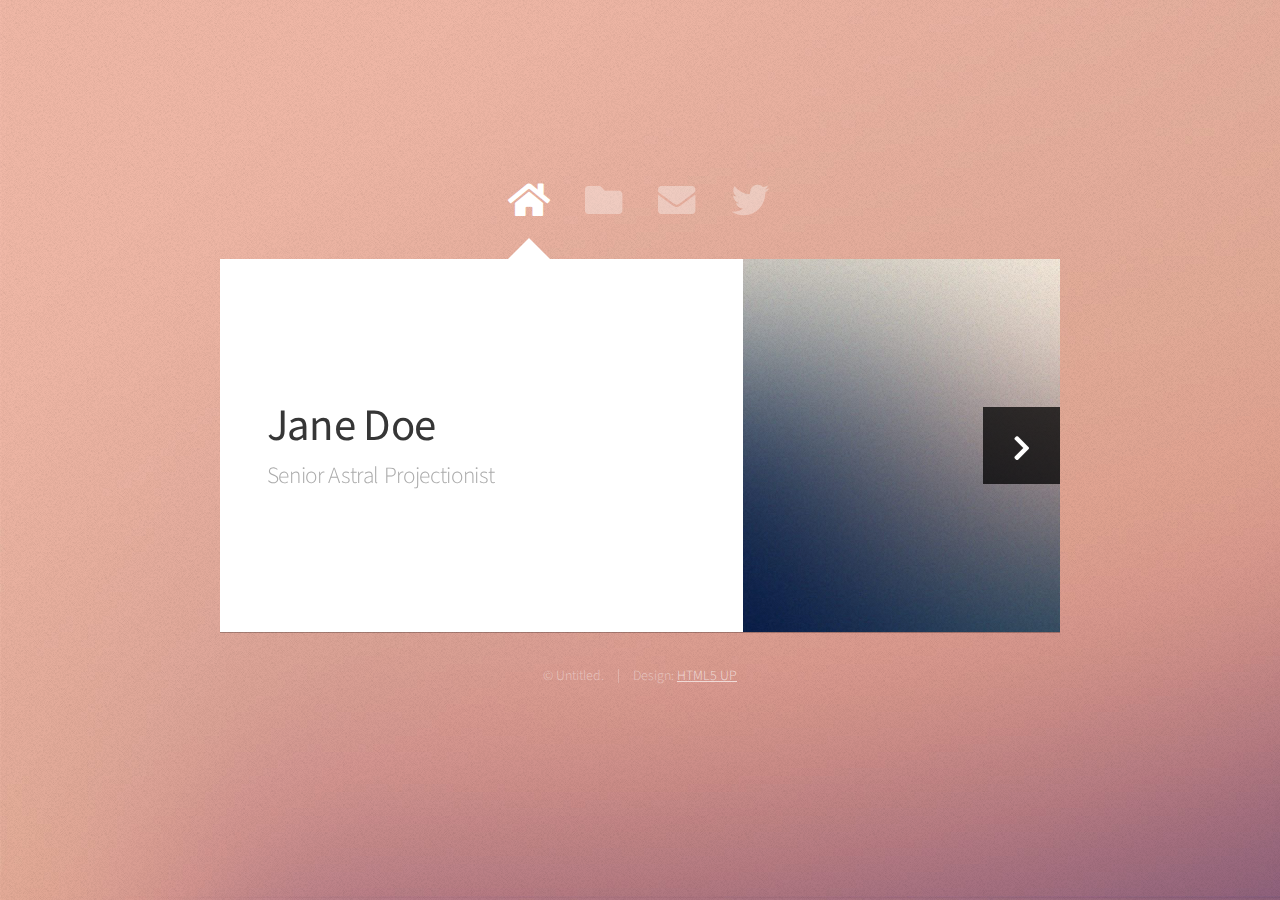
==== index.html @ f77affa3 "adding Portfolio site template" ====
<!DOCTYPE HTML>
<!--
	Astral by HTML5 UP
	html5up.net | @ajlkn
	Free for personal and commercial use under the CCA 3.0 license (html5up.net/license)
-->
<html>
	<head>
		<title>Astral by HTML5 UP</title>
		<meta charset="utf-8" />
		<meta name="viewport" content="width=device-width, initial-scale=1, user-scalable=no" />
		<link rel="stylesheet" href="assets/css/main.css" />
		<noscript><link rel="stylesheet" href="assets/css/noscript.css" /></noscript>
	</head>
	<body class="is-preload">

		<!-- Wrapper-->
			<div id="wrapper">

				<!-- Nav -->
					<nav id="nav">
						<a href="#" class="icon solid fa-home"><span>Home</span></a>
						<a href="#work" class="icon solid fa-folder"><span>Work</span></a>
						<a href="#contact" class="icon solid fa-envelope"><span>Contact</span></a>
						<a href="https://twitter.com/ajlkn" class="icon brands fa-twitter"><span>Twitter</span></a>
					</nav>

				<!-- Main -->
					<div id="main">

						<!-- Me -->
							<article id="home" class="panel intro">
								<header>
									<h1>Jane Doe</h1>
									<p>Senior Astral Projectionist</p>
								</header>
								<a href="#work" class="jumplink pic">
									<span class="arrow icon solid fa-chevron-right"><span>See my work</span></span>
									<img src="images/me.jpg" alt="" />
								</a>
							</article>

						<!-- Work -->
							<article id="work" class="panel">
								<header>
									<h2>Work</h2>
								</header>
								<p>
									Phasellus enim sapien, blandit ullamcorper elementum eu, condimentum eu elit.
									Vestibulum ante ipsum primis in faucibus orci luctus et ultrices posuere cubilia
									luctus elit eget interdum.
								</p>
								<section>
									<div class="row">
										<div class="col-4 col-6-medium col-12-small">
											<a href="#" class="image fit"><img src="images/pic01.jpg" alt=""></a>
										</div>
										<div class="col-4 col-6-medium col-12-small">
											<a href="#" class="image fit"><img src="images/pic02.jpg" alt=""></a>
										</div>
										<div class="col-4 col-6-medium col-12-small">
											<a href="#" class="image fit"><img src="images/pic03.jpg" alt=""></a>
										</div>
										<div class="col-4 col-6-medium col-12-small">
											<a href="#" class="image fit"><img src="images/pic04.jpg" alt=""></a>
										</div>
										<div class="col-4 col-6-medium col-12-small">
											<a href="#" class="image fit"><img src="images/pic05.jpg" alt=""></a>
										</div>
										<div class="col-4 col-6-medium col-12-small">
											<a href="#" class="image fit"><img src="images/pic06.jpg" alt=""></a>
										</div>
										<div class="col-4 col-6-medium col-12-small">
											<a href="#" class="image fit"><img src="images/pic07.jpg" alt=""></a>
										</div>
										<div class="col-4 col-6-medium col-12-small">
											<a href="#" class="image fit"><img src="images/pic08.jpg" alt=""></a>
										</div>
										<div class="col-4 col-6-medium col-12-small">
											<a href="#" class="image fit"><img src="images/pic09.jpg" alt=""></a>
										</div>
										<div class="col-4 col-6-medium col-12-small">
											<a href="#" class="image fit"><img src="images/pic10.jpg" alt=""></a>
										</div>
										<div class="col-4 col-6-medium col-12-small">
											<a href="#" class="image fit"><img src="images/pic11.jpg" alt=""></a>
										</div>
										<div class="col-4 col-6-medium col-12-small">
											<a href="#" class="image fit"><img src="images/pic12.jpg" alt=""></a>
										</div>
									</div>
								</section>
							</article>

						<!-- Contact -->
							<article id="contact" class="panel">
								<header>
									<h2>Contact Me</h2>
								</header>
								<form action="#" method="post">
									<div>
										<div class="row">
											<div class="col-6 col-12-medium">
												<input type="text" name="name" placeholder="Name" />
											</div>
											<div class="col-6 col-12-medium">
												<input type="text" name="email" placeholder="Email" />
											</div>
											<div class="col-12">
												<input type="text" name="subject" placeholder="Subject" />
											</div>
											<div class="col-12">
												<textarea name="message" placeholder="Message" rows="6"></textarea>
											</div>
											<div class="col-12">
												<input type="submit" value="Send Message" />
											</div>
										</div>
									</div>
								</form>
							</article>

					</div>

				<!-- Footer -->
					<div id="footer">
						<ul class="copyright">
							<li>&copy; Untitled.</li><li>Design: <a href="http://html5up.net">HTML5 UP</a></li>
						</ul>
					</div>

			</div>

		<!-- Scripts -->
			<script src="assets/js/jquery.min.js"></script>
			<script src="assets/js/browser.min.js"></script>
			<script src="assets/js/breakpoints.min.js"></script>
			<script src="assets/js/util.js"></script>
			<script src="assets/js/main.js"></script>

	</body>
</html>
---- assets/css/main.css ----
@import url("https://fonts.googleapis.com/css?family=Source+Sans+Pro:300,400,300italic,400italic");
@import url("fontawesome-all.min.css");

/*
	Astral by HTML5 UP
	html5up.net | @ajlkn
	Free for personal and commercial use under the CCA 3.0 license (html5up.net/license)
*/

html, body, div, span, applet, object,
iframe, h1, h2, h3, h4, h5, h6, p, blockquote,
pre, a, abbr, acronym, address, big, cite,
code, del, dfn, em, img, ins, kbd, q, s, samp,
small, strike, strong, sub, sup, tt, var, b,
u, i, center, dl, dt, dd, ol, ul, li, fieldset,
form, label, legend, table, caption, tbody,
tfoot, thead, tr, th, td, article, aside,
canvas, details, embed, figure, figcaption,
footer, header, hgroup, menu, nav, output, ruby,
section, summary, time, mark, audio, video {
	margin: 0;
	padding: 0;
	border: 0;
	font-size: 100%;
	font: inherit;
	vertical-align: baseline;}

article, aside, details, figcaption, figure,
footer, header, hgroup, menu, nav, section {
	display: block;}

body {
	line-height: 1;
}

ol, ul {
	list-style: none;
}

blockquote, q {
	quotes: none;
}

	blockquote:before, blockquote:after, q:before, q:after {
		content: '';
		content: none;
	}

table {
	border-collapse: collapse;
	border-spacing: 0;
}

body {
	-webkit-text-size-adjust: none;
}

mark {
	background-color: transparent;
	color: inherit;
}

input::-moz-focus-inner {
	border: 0;
	padding: 0;
}

input, select, textarea {
	-moz-appearance: none;
	-webkit-appearance: none;
	-ms-appearance: none;
	appearance: none;
}

/* Row */

	.row {
		display: flex;
		flex-wrap: wrap;
		box-sizing: border-box;
		align-items: stretch;
	}

		.row > * {
			box-sizing: border-box;
		}

		.row.gtr-uniform > * > :last-child {
			margin-bottom: 0;
		}

		.row.aln-left {
			justify-content: flex-start;
		}

		.row.aln-center {
			justify-content: center;
		}

		.row.aln-right {
			justify-content: flex-end;
		}

		.row.aln-top {
			align-items: flex-start;
		}

		.row.aln-middle {
			align-items: center;
		}

		.row.aln-bottom {
			align-items: flex-end;
		}

		.row > .imp {
			order: -1;
		}

		.row > .col-1 {
			width: 8.33333%;
		}

		.row > .off-1 {
			margin-left: 8.33333%;
		}

		.row > .col-2 {
			width: 16.66667%;
		}

		.row > .off-2 {
			margin-left: 16.66667%;
		}

		.row > .col-3 {
			width: 25%;
		}

		.row > .off-3 {
			margin-left: 25%;
		}

		.row > .col-4 {
			width: 33.33333%;
		}

		.row > .off-4 {
			margin-left: 33.33333%;
		}

		.row > .col-5 {
			width: 41.66667%;
		}

		.row > .off-5 {
			margin-left: 41.66667%;
		}

		.row > .col-6 {
			width: 50%;
		}

		.row > .off-6 {
			margin-left: 50%;
		}

		.row > .col-7 {
			width: 58.33333%;
		}

		.row > .off-7 {
			margin-left: 58.33333%;
		}

		.row > .col-8 {
			width: 66.66667%;
		}

		.row > .off-8 {
			margin-left: 66.66667%;
		}

		.row > .col-9 {
			width: 75%;
		}

		.row > .off-9 {
			margin-left: 75%;
		}

		.row > .col-10 {
			width: 83.33333%;
		}

		.row > .off-10 {
			margin-left: 83.33333%;
		}

		.row > .col-11 {
			width: 91.66667%;
		}

		.row > .off-11 {
			margin-left: 91.66667%;
		}

		.row > .col-12 {
			width: 100%;
		}

		.row > .off-12 {
			margin-left: 100%;
		}

		.row.gtr-0 {
			margin-top: 0em;
			margin-left: 0em;
		}

			.row.gtr-0 > * {
				padding: 0em 0 0 0em;
			}

			.row.gtr-0.gtr-uniform {
				margin-top: 0em;
			}

				.row.gtr-0.gtr-uniform > * {
					padding-top: 0em;
				}

		.row.gtr-25 {
			margin-top: -0.3125em;
			margin-left: -0.3125em;
		}

			.row.gtr-25 > * {
				padding: 0.3125em 0 0 0.3125em;
			}

			.row.gtr-25.gtr-uniform {
				margin-top: -0.3125em;
			}

				.row.gtr-25.gtr-uniform > * {
					padding-top: 0.3125em;
				}

		.row.gtr-50 {
			margin-top: -0.625em;
			margin-left: -0.625em;
		}

			.row.gtr-50 > * {
				padding: 0.625em 0 0 0.625em;
			}

			.row.gtr-50.gtr-uniform {
				margin-top: -0.625em;
			}

				.row.gtr-50.gtr-uniform > * {
					padding-top: 0.625em;
				}

		.row {
			margin-top: -1.25em;
			margin-left: -1.25em;
		}

			.row > * {
				padding: 1.25em 0 0 1.25em;
			}

			.row.gtr-uniform {
				margin-top: -1.25em;
			}

				.row.gtr-uniform > * {
					padding-top: 1.25em;
				}

		.row.gtr-150 {
			margin-top: -1.875em;
			margin-left: -1.875em;
		}

			.row.gtr-150 > * {
				padding: 1.875em 0 0 1.875em;
			}

			.row.gtr-150.gtr-uniform {
				margin-top: -1.875em;
			}

				.row.gtr-150.gtr-uniform > * {
					padding-top: 1.875em;
				}

		.row.gtr-200 {
			margin-top: -2.5em;
			margin-left: -2.5em;
		}

			.row.gtr-200 > * {
				padding: 2.5em 0 0 2.5em;
			}

			.row.gtr-200.gtr-uniform {
				margin-top: -2.5em;
			}

				.row.gtr-200.gtr-uniform > * {
					padding-top: 2.5em;
				}

		@media screen and (max-width: 1680px) {

			.row {
				display: flex;
				flex-wrap: wrap;
				box-sizing: border-box;
				align-items: stretch;
			}

				.row > * {
					box-sizing: border-box;
				}

				.row.gtr-uniform > * > :last-child {
					margin-bottom: 0;
				}

				.row.aln-left {
					justify-content: flex-start;
				}

				.row.aln-center {
					justify-content: center;
				}

				.row.aln-right {
					justify-content: flex-end;
				}

				.row.aln-top {
					align-items: flex-start;
				}

				.row.aln-middle {
					align-items: center;
				}

				.row.aln-bottom {
					align-items: flex-end;
				}

				.row > .imp-xlarge {
					order: -1;
				}

				.row > .col-1-xlarge {
					width: 8.33333%;
				}

				.row > .off-1-xlarge {
					margin-left: 8.33333%;
				}

				.row > .col-2-xlarge {
					width: 16.66667%;
				}

				.row > .off-2-xlarge {
					margin-left: 16.66667%;
				}

				.row > .col-3-xlarge {
					width: 25%;
				}

				.row > .off-3-xlarge {
					margin-left: 25%;
				}

				.row > .col-4-xlarge {
					width: 33.33333%;
				}

				.row > .off-4-xlarge {
					margin-left: 33.33333%;
				}

				.row > .col-5-xlarge {
					width: 41.66667%;
				}

				.row > .off-5-xlarge {
					margin-left: 41.66667%;
				}

				.row > .col-6-xlarge {
					width: 50%;
				}

				.row > .off-6-xlarge {
					margin-left: 50%;
				}

				.row > .col-7-xlarge {
					width: 58.33333%;
				}

				.row > .off-7-xlarge {
					margin-left: 58.33333%;
				}

				.row > .col-8-xlarge {
					width: 66.66667%;
				}

				.row > .off-8-xlarge {
					margin-left: 66.66667%;
				}

				.row > .col-9-xlarge {
					width: 75%;
				}

				.row > .off-9-xlarge {
					margin-left: 75%;
				}

				.row > .col-10-xlarge {
					width: 83.33333%;
				}

				.row > .off-10-xlarge {
					margin-left: 83.33333%;
				}

				.row > .col-11-xlarge {
					width: 91.66667%;
				}

				.row > .off-11-xlarge {
					margin-left: 91.66667%;
				}

				.row > .col-12-xlarge {
					width: 100%;
				}

				.row > .off-12-xlarge {
					margin-left: 100%;
				}

				.row.gtr-0 {
					margin-top: 0em;
					margin-left: 0em;
				}

					.row.gtr-0 > * {
						padding: 0em 0 0 0em;
					}

					.row.gtr-0.gtr-uniform {
						margin-top: 0em;
					}

						.row.gtr-0.gtr-uniform > * {
							padding-top: 0em;
						}

				.row.gtr-25 {
					margin-top: -0.3125em;
					margin-left: -0.3125em;
				}

					.row.gtr-25 > * {
						padding: 0.3125em 0 0 0.3125em;
					}

					.row.gtr-25.gtr-uniform {
						margin-top: -0.3125em;
					}

						.row.gtr-25.gtr-uniform > * {
							padding-top: 0.3125em;
						}

				.row.gtr-50 {
					margin-top: -0.625em;
					margin-left: -0.625em;
				}

					.row.gtr-50 > * {
						padding: 0.625em 0 0 0.625em;
					}

					.row.gtr-50.gtr-uniform {
						margin-top: -0.625em;
					}

						.row.gtr-50.gtr-uniform > * {
							padding-top: 0.625em;
						}

				.row {
					margin-top: -1.25em;
					margin-left: -1.25em;
				}

					.row > * {
						padding: 1.25em 0 0 1.25em;
					}

					.row.gtr-uniform {
						margin-top: -1.25em;
					}

						.row.gtr-uniform > * {
							padding-top: 1.25em;
						}

				.row.gtr-150 {
					margin-top: -1.875em;
					margin-left: -1.875em;
				}

					.row.gtr-150 > * {
						padding: 1.875em 0 0 1.875em;
					}

					.row.gtr-150.gtr-uniform {
						margin-top: -1.875em;
					}

						.row.gtr-150.gtr-uniform > * {
							padding-top: 1.875em;
						}

				.row.gtr-200 {
					margin-top: -2.5em;
					margin-left: -2.5em;
				}

					.row.gtr-200 > * {
						padding: 2.5em 0 0 2.5em;
					}

					.row.gtr-200.gtr-uniform {
						margin-top: -2.5em;
					}

						.row.gtr-200.gtr-uniform > * {
							padding-top: 2.5em;
						}

		}

		@media screen and (max-width: 1280px) {

			.row {
				display: flex;
				flex-wrap: wrap;
				box-sizing: border-box;
				align-items: stretch;
			}

				.row > * {
					box-sizing: border-box;
				}

				.row.gtr-uniform > * > :last-child {
					margin-bottom: 0;
				}

				.row.aln-left {
					justify-content: flex-start;
				}

				.row.aln-center {
					justify-content: center;
				}

				.row.aln-right {
					justify-content: flex-end;
				}

				.row.aln-top {
					align-items: flex-start;
				}

				.row.aln-middle {
					align-items: center;
				}

				.row.aln-bottom {
					align-items: flex-end;
				}

				.row > .imp-large {
					order: -1;
				}

				.row > .col-1-large {
					width: 8.33333%;
				}

				.row > .off-1-large {
					margin-left: 8.33333%;
				}

				.row > .col-2-large {
					width: 16.66667%;
				}

				.row > .off-2-large {
					margin-left: 16.66667%;
				}

				.row > .col-3-large {
					width: 25%;
				}

				.row > .off-3-large {
					margin-left: 25%;
				}

				.row > .col-4-large {
					width: 33.33333%;
				}

				.row > .off-4-large {
					margin-left: 33.33333%;
				}

				.row > .col-5-large {
					width: 41.66667%;
				}

				.row > .off-5-large {
					margin-left: 41.66667%;
				}

				.row > .col-6-large {
					width: 50%;
				}

				.row > .off-6-large {
					margin-left: 50%;
				}

				.row > .col-7-large {
					width: 58.33333%;
				}

				.row > .off-7-large {
					margin-left: 58.33333%;
				}

				.row > .col-8-large {
					width: 66.66667%;
				}

				.row > .off-8-large {
					margin-left: 66.66667%;
				}

				.row > .col-9-large {
					width: 75%;
				}

				.row > .off-9-large {
					margin-left: 75%;
				}

				.row > .col-10-large {
					width: 83.33333%;
				}

				.row > .off-10-large {
					margin-left: 83.33333%;
				}

				.row > .col-11-large {
					width: 91.66667%;
				}

				.row > .off-11-large {
					margin-left: 91.66667%;
				}

				.row > .col-12-large {
					width: 100%;
				}

				.row > .off-12-large {
					margin-left: 100%;
				}

				.row.gtr-0 {
					margin-top: 0em;
					margin-left: 0em;
				}

					.row.gtr-0 > * {
						padding: 0em 0 0 0em;
					}

					.row.gtr-0.gtr-uniform {
						margin-top: 0em;
					}

						.row.gtr-0.gtr-uniform > * {
							padding-top: 0em;
						}

				.row.gtr-25 {
					margin-top: -0.3125em;
					margin-left: -0.3125em;
				}

					.row.gtr-25 > * {
						padding: 0.3125em 0 0 0.3125em;
					}

					.row.gtr-25.gtr-uniform {
						margin-top: -0.3125em;
					}

						.row.gtr-25.gtr-uniform > * {
							padding-top: 0.3125em;
						}

				.row.gtr-50 {
					margin-top: -0.625em;
					margin-left: -0.625em;
				}

					.row.gtr-50 > * {
						padding: 0.625em 0 0 0.625em;
					}

					.row.gtr-50.gtr-uniform {
						margin-top: -0.625em;
					}

						.row.gtr-50.gtr-uniform > * {
							padding-top: 0.625em;
						}

				.row {
					margin-top: -1.25em;
					margin-left: -1.25em;
				}

					.row > * {
						padding: 1.25em 0 0 1.25em;
					}

					.row.gtr-uniform {
						margin-top: -1.25em;
					}

						.row.gtr-uniform > * {
							padding-top: 1.25em;
						}

				.row.gtr-150 {
					margin-top: -1.875em;
					margin-left: -1.875em;
				}

					.row.gtr-150 > * {
						padding: 1.875em 0 0 1.875em;
					}

					.row.gtr-150.gtr-uniform {
						margin-top: -1.875em;
					}

						.row.gtr-150.gtr-uniform > * {
							padding-top: 1.875em;
						}

				.row.gtr-200 {
					margin-top: -2.5em;
					margin-left: -2.5em;
				}

					.row.gtr-200 > * {
						padding: 2.5em 0 0 2.5em;
					}

					.row.gtr-200.gtr-uniform {
						margin-top: -2.5em;
					}

						.row.gtr-200.gtr-uniform > * {
							padding-top: 2.5em;
						}

		}

		@media screen and (max-width: 980px) {

			.row {
				display: flex;
				flex-wrap: wrap;
				box-sizing: border-box;
				align-items: stretch;
			}

				.row > * {
					box-sizing: border-box;
				}

				.row.gtr-uniform > * > :last-child {
					margin-bottom: 0;
				}

				.row.aln-left {
					justify-content: flex-start;
				}

				.row.aln-center {
					justify-content: center;
				}

				.row.aln-right {
					justify-content: flex-end;
				}

				.row.aln-top {
					align-items: flex-start;
				}

				.row.aln-middle {
					align-items: center;
				}

				.row.aln-bottom {
					align-items: flex-end;
				}

				.row > .imp-medium {
					order: -1;
				}

				.row > .col-1-medium {
					width: 8.33333%;
				}

				.row > .off-1-medium {
					margin-left: 8.33333%;
				}

				.row > .col-2-medium {
					width: 16.66667%;
				}

				.row > .off-2-medium {
					margin-left: 16.66667%;
				}

				.row > .col-3-medium {
					width: 25%;
				}

				.row > .off-3-medium {
					margin-left: 25%;
				}

				.row > .col-4-medium {
					width: 33.33333%;
				}

				.row > .off-4-medium {
					margin-left: 33.33333%;
				}

				.row > .col-5-medium {
					width: 41.66667%;
				}

				.row > .off-5-medium {
					margin-left: 41.66667%;
				}

				.row > .col-6-medium {
					width: 50%;
				}

				.row > .off-6-medium {
					margin-left: 50%;
				}

				.row > .col-7-medium {
					width: 58.33333%;
				}

				.row > .off-7-medium {
					margin-left: 58.33333%;
				}

				.row > .col-8-medium {
					width: 66.66667%;
				}

				.row > .off-8-medium {
					margin-left: 66.66667%;
				}

				.row > .col-9-medium {
					width: 75%;
				}

				.row > .off-9-medium {
					margin-left: 75%;
				}

				.row > .col-10-medium {
					width: 83.33333%;
				}

				.row > .off-10-medium {
					margin-left: 83.33333%;
				}

				.row > .col-11-medium {
					width: 91.66667%;
				}

				.row > .off-11-medium {
					margin-left: 91.66667%;
				}

				.row > .col-12-medium {
					width: 100%;
				}

				.row > .off-12-medium {
					margin-left: 100%;
				}

				.row.gtr-0 {
					margin-top: 0em;
					margin-left: 0em;
				}

					.row.gtr-0 > * {
						padding: 0em 0 0 0em;
					}

					.row.gtr-0.gtr-uniform {
						margin-top: 0em;
					}

						.row.gtr-0.gtr-uniform > * {
							padding-top: 0em;
						}

				.row.gtr-25 {
					margin-top: -0.3125em;
					margin-left: -0.3125em;
				}

					.row.gtr-25 > * {
						padding: 0.3125em 0 0 0.3125em;
					}

					.row.gtr-25.gtr-uniform {
						margin-top: -0.3125em;
					}

						.row.gtr-25.gtr-uniform > * {
							padding-top: 0.3125em;
						}

				.row.gtr-50 {
					margin-top: -0.625em;
					margin-left: -0.625em;
				}

					.row.gtr-50 > * {
						padding: 0.625em 0 0 0.625em;
					}

					.row.gtr-50.gtr-uniform {
						margin-top: -0.625em;
					}

						.row.gtr-50.gtr-uniform > * {
							padding-top: 0.625em;
						}

				.row {
					margin-top: -1.25em;
					margin-left: -1.25em;
				}

					.row > * {
						padding: 1.25em 0 0 1.25em;
					}

					.row.gtr-uniform {
						margin-top: -1.25em;
					}

						.row.gtr-uniform > * {
							padding-top: 1.25em;
						}

				.row.gtr-150 {
					margin-top: -1.875em;
					margin-left: -1.875em;
				}

					.row.gtr-150 > * {
						padding: 1.875em 0 0 1.875em;
					}

					.row.gtr-150.gtr-uniform {
						margin-top: -1.875em;
					}

						.row.gtr-150.gtr-uniform > * {
							padding-top: 1.875em;
						}

				.row.gtr-200 {
					margin-top: -2.5em;
					margin-left: -2.5em;
				}

					.row.gtr-200 > * {
						padding: 2.5em 0 0 2.5em;
					}

					.row.gtr-200.gtr-uniform {
						margin-top: -2.5em;
					}

						.row.gtr-200.gtr-uniform > * {
							padding-top: 2.5em;
						}

		}

		@media screen and (max-width: 736px) {

			.row {
				display: flex;
				flex-wrap: wrap;
				box-sizing: border-box;
				align-items: stretch;
			}

				.row > * {
					box-sizing: border-box;
				}

				.row.gtr-uniform > * > :last-child {
					margin-bottom: 0;
				}

				.row.aln-left {
					justify-content: flex-start;
				}

				.row.aln-center {
					justify-content: center;
				}

				.row.aln-right {
					justify-content: flex-end;
				}

				.row.aln-top {
					align-items: flex-start;
				}

				.row.aln-middle {
					align-items: center;
				}

				.row.aln-bottom {
					align-items: flex-end;
				}

				.row > .imp-small {
					order: -1;
				}

				.row > .col-1-small {
					width: 8.33333%;
				}

				.row > .off-1-small {
					margin-left: 8.33333%;
				}

				.row > .col-2-small {
					width: 16.66667%;
				}

				.row > .off-2-small {
					margin-left: 16.66667%;
				}

				.row > .col-3-small {
					width: 25%;
				}

				.row > .off-3-small {
					margin-left: 25%;
				}

				.row > .col-4-small {
					width: 33.33333%;
				}

				.row > .off-4-small {
					margin-left: 33.33333%;
				}

				.row > .col-5-small {
					width: 41.66667%;
				}

				.row > .off-5-small {
					margin-left: 41.66667%;
				}

				.row > .col-6-small {
					width: 50%;
				}

				.row > .off-6-small {
					margin-left: 50%;
				}

				.row > .col-7-small {
					width: 58.33333%;
				}

				.row > .off-7-small {
					margin-left: 58.33333%;
				}

				.row > .col-8-small {
					width: 66.66667%;
				}

				.row > .off-8-small {
					margin-left: 66.66667%;
				}

				.row > .col-9-small {
					width: 75%;
				}

				.row > .off-9-small {
					margin-left: 75%;
				}

				.row > .col-10-small {
					width: 83.33333%;
				}

				.row > .off-10-small {
					margin-left: 83.33333%;
				}

				.row > .col-11-small {
					width: 91.66667%;
				}

				.row > .off-11-small {
					margin-left: 91.66667%;
				}

				.row > .col-12-small {
					width: 100%;
				}

				.row > .off-12-small {
					margin-left: 100%;
				}

				.row.gtr-0 {
					margin-top: 0em;
					margin-left: 0em;
				}

					.row.gtr-0 > * {
						padding: 0em 0 0 0em;
					}

					.row.gtr-0.gtr-uniform {
						margin-top: 0em;
					}

						.row.gtr-0.gtr-uniform > * {
							padding-top: 0em;
						}

				.row.gtr-25 {
					margin-top: -0.3125em;
					margin-left: -0.3125em;
				}

					.row.gtr-25 > * {
						padding: 0.3125em 0 0 0.3125em;
					}

					.row.gtr-25.gtr-uniform {
						margin-top: -0.3125em;
					}

						.row.gtr-25.gtr-uniform > * {
							padding-top: 0.3125em;
						}

				.row.gtr-50 {
					margin-top: -0.625em;
					margin-left: -0.625em;
				}

					.row.gtr-50 > * {
						padding: 0.625em 0 0 0.625em;
					}

					.row.gtr-50.gtr-uniform {
						margin-top: -0.625em;
					}

						.row.gtr-50.gtr-uniform > * {
							padding-top: 0.625em;
						}

				.row {
					margin-top: -1.25em;
					margin-left: -1.25em;
				}

					.row > * {
						padding: 1.25em 0 0 1.25em;
					}

					.row.gtr-uniform {
						margin-top: -1.25em;
					}

						.row.gtr-uniform > * {
							padding-top: 1.25em;
						}

				.row.gtr-150 {
					margin-top: -1.875em;
					margin-left: -1.875em;
				}

					.row.gtr-150 > * {
						padding: 1.875em 0 0 1.875em;
					}

					.row.gtr-150.gtr-uniform {
						margin-top: -1.875em;
					}

						.row.gtr-150.gtr-uniform > * {
							padding-top: 1.875em;
						}

				.row.gtr-200 {
					margin-top: -2.5em;
					margin-left: -2.5em;
				}

					.row.gtr-200 > * {
						padding: 2.5em 0 0 2.5em;
					}

					.row.gtr-200.gtr-uniform {
						margin-top: -2.5em;
					}

						.row.gtr-200.gtr-uniform > * {
							padding-top: 2.5em;
						}

		}

/* Basic */

	html {
		box-sizing: border-box;
	}

	*, *:before, *:after {
		box-sizing: inherit;
	}

	body {
		background-image: url("images/overlay.png"), url("images/bg.jpg");
		background-repeat: repeat, no-repeat;
		background-size: auto, 100% 100%;
		background-attachment: fixed;
		overflow-y: scroll;
	}

		body.is-preload *, body.is-preload *:before, body.is-preload *:after {
			-moz-animation: none !important;
			-webkit-animation: none !important;
			-ms-animation: none !important;
			animation: none !important;
			-moz-transition: none !important;
			-webkit-transition: none !important;
			-ms-transition: none !important;
			transition: none !important;
		}

	body, input, textarea, select {
		font-family: 'Source Sans Pro', sans-serif;
		font-weight: 300;
		color: #777777;
		font-size: 20pt;
		line-height: 1.75em;
	}

		@media screen and (max-width: 1680px) {

			body, input, textarea, select {
				font-size: 15pt;
			}

		}

		@media screen and (max-width: 1280px) {

			body, input, textarea, select {
				font-size: 14pt;
			}

		}

		@media screen and (max-width: 736px) {

			body, input, textarea, select {
				font-size: 12pt;
			}

		}

		@media screen and (max-width: 360px) {

			body, input, textarea, select {
				font-size: 11pt;
			}

		}

	strong, b, h1, h2, h3, h4, h5, h6 {
		font-weight: 400;
		color: #363636;
	}

	h1 {
		font-size: 2.4em;
		letter-spacing: -0.015em;
	}

	h2 {
		font-size: 1.8em;
		letter-spacing: -0.015em;
	}

	h3, h4, h5, h6 {
		font-size: 1.25em;
		letter-spacing: -0.015em;
	}

	@media screen and (max-width: 736px) {

		h1 {
			font-size: 1.75em;
		}

		h2 {
			font-size: 1.375em;
		}

		h3, h4, h5, h6 {
			font-size: 1em;
		}

	}

	blockquote {
		border-left: solid 0.5em #ddd;
		padding: 1em 0 1em 2em;
		font-style: italic;
	}

	em, i {
		font-style: italic;
	}

	hr {
		border: 0;
		border-top: solid 1px #ddd;
		padding: 1.5em 0 0 0;
		margin: 1.75em 0 0 0;
	}

	sub {
		position: relative;
		top: 0.5em;
		font-size: 0.8em;
	}

	sup {
		position: relative;
		top: -0.5em;
		font-size: 0.8em;
	}

	br.clear {
		clear: both;
	}

	p, ul, ol, dl, table, blockquote, form {
		margin-bottom: 2em;
	}

/* Table */

	table {
		width: 100%;
	}

		table.default tbody tr {
			border-bottom: solid 1px #f4f4f4;
		}

		table.default td {
			padding: 0.5em 1em 0.5em 1em;
		}

		table.default th {
			text-align: left;
			font-weight: 400;
			padding: 0.5em 1em 0.5em 1em;
		}

		table.default thead {
			border-bottom: solid 2px #f4f4f4;
		}

/* Form */

	form label {
		display: block;
		font-weight: 400;
		color: #363636;
		margin: 0 0 1em 0;
	}

	form input[type="text"],
	form input[type="email"],
	form input[type="password"],
	form select,
	form textarea {
		-webkit-appearance: none;
		border: 0;
		background: #f4f4f4;
		padding: 0.75em;
		width: 100%;
		-moz-transition: background-color .25s ease-in-out;
		-webkit-transition: background-color .25s ease-in-out;
		-ms-transition: background-color .25s ease-in-out;
		transition: background-color .25s ease-in-out;
	}

		form input[type="text"]:focus,
		form input[type="email"]:focus,
		form input[type="password"]:focus,
		form select:focus,
		form textarea:focus {
			background: #f8f8f8;
		}

	form input[type="text"],
	form input[type="email"],
	form input[type="password"],
	form select {
		line-height: 1.35em;
	}

	form ::-webkit-input-placeholder {
		color: #999;
	}

	form :-moz-placeholder {
		color: #999;
	}

	form ::-moz-placeholder {
		color: #999;
	}

	form :-ms-input-placeholder {
		color: #999;
	}

/* Section/Article */

	section, article {
		margin-bottom: 3em;
	}

		section > :last-child, section:last-child, article > :last-child, article:last-child {
			margin-bottom: 0;
		}

	header {
		margin: 0 0 1.5em 0;
	}

		header > p {
			margin: 0.5em 0 0 0;
			color: #aaa;
		}

		@media screen and (max-width: 736px) {

			header {
				margin: 0 0 1em 0;
			}

		}

/* Image */

	.image {
		display: inline-block;
	}

		.image img {
			display: block;
			width: 100%;
		}

		.image.fit {
			display: block;
			width: 100%;
		}

		.image.featured {
			display: block;
			width: 100%;
			margin: 0 0 2em 0;
		}

		.image.left {
			float: left;
			margin: 0 2em 2em 0;
		}

		.image.centered {
			display: block;
			margin: 0 0 2em 0;
		}

			.image.centered img {
				margin: 0 auto;
				width: auto;
			}

/* Button */

	input[type="button"],
	input[type="submit"],
	input[type="reset"],
	button,
	.button {
		-moz-transition: background-color .25s ease-in-out;
		-webkit-transition: background-color .25s ease-in-out;
		-ms-transition: background-color .25s ease-in-out;
		transition: background-color .25s ease-in-out;
		-webkit-appearance: none;
		display: inline-block;
		background-color: #222222;
		color: #ffffff;
		border: 0;
		cursor: pointer;
		outline: 0;
		padding: 0.7em 1.5em 0.7em 1.5em;
	}

		input[type="button"]:hover,
		input[type="submit"]:hover,
		input[type="reset"]:hover,
		button:hover,
		.button:hover {
			background-color: #333333;
		}

		input[type="button"]:active,
		input[type="submit"]:active,
		input[type="reset"]:active,
		button:active,
		.button:active {
			background-color: #444444;
		}

		input[type="button"].alt,
		input[type="submit"].alt,
		input[type="reset"].alt,
		button.alt,
		.button.alt {
			background-color: #777777;
		}

			input[type="button"].alt:hover,
			input[type="submit"].alt:hover,
			input[type="reset"].alt:hover,
			button.alt:hover,
			.button.alt:hover {
				background-color: #888888;
			}

			input[type="button"].alt:active,
			input[type="submit"].alt:active,
			input[type="reset"].alt:active,
			button.alt:active,
			.button.alt:active {
				background-color: #999999;
			}

		input[type="button"].small,
		input[type="submit"].small,
		input[type="reset"].small,
		button.small,
		.button.small {
			font-size: 0.75em;
		}

		input[type="button"].large,
		input[type="submit"].large,
		input[type="reset"].large,
		button.large,
		.button.large {
			font-size: 1.25em;
			padding: 0.5em 1.25em 0.5em 1.25em;
		}

		input[type="button"].xlarge,
		input[type="submit"].xlarge,
		input[type="reset"].xlarge,
		button.xlarge,
		.button.xlarge {
			font-size: 1.5em;
			padding: 0.5em 1.25em 0.5em 1.25em;
		}

		@media screen and (max-width: 736px) {

			input[type="button"],
			input[type="submit"],
			input[type="reset"],
			button,
			.button {
				width: 100%;
			}

		}

/* List */

	ul {
		list-style: disc;
		padding-left: 1em;
	}

		ul li {
			padding-left: 0.5em;
		}

	ol {
		list-style: decimal;
		padding-left: 1.25em;
	}

		ol li {
			padding-left: 0.25em;
		}

/* Actions */

	ul.actions {
		list-style: none;
		padding-left: 0;
	}

		ul.actions li {
			display: inline-block;
			padding-left: 0;
			margin: 0 0 0 0.5em;
		}

			ul.actions li:first-child {
				margin-left: 0;
			}

		@media screen and (max-width: 736px) {

			ul.actions li {
				display: block;
				margin: 0.75em 0 0 0;
			}

				ul.actions li:first-child {
					margin-top: 0;
				}

		}

/* Icons */

	.icon {
		text-decoration: none;
		position: relative;
		text-decoration: none;
	}

		.icon:before {
			-moz-osx-font-smoothing: grayscale;
			-webkit-font-smoothing: antialiased;
			display: inline-block;
			font-style: normal;
			font-variant: normal;
			text-rendering: auto;
			line-height: 1;
			text-transform: none !important;
			font-family: 'Font Awesome 5 Free';
			font-weight: 400;
		}

		.icon.solid:before {
			font-weight: 900;
		}

		.icon.brands:before {
			font-family: 'Font Awesome 5 Brands';
		}

		.icon:before {
			line-height: inherit;
		}

		.icon > .label {
			display: none;
		}

/* Nav */

	#nav {
		text-align: center;
		height: 4.25em;
		cursor: default;
	}

		#nav a {
			position: relative;
			display: inline-block;
			color: #ffffff;
			width: 1em;
			height: 1em;
			line-height: 0.9em;
			font-size: 2.5em;
			margin: 0 0.25em 0 0.25em;
			opacity: 0.35;
			outline: 0;
			-moz-transition: opacity .25s ease-in-out;
			-webkit-transition: opacity .25s ease-in-out;
			-ms-transition: opacity .25s ease-in-out;
			transition: opacity .25s ease-in-out;
		}

			#nav a.icon:before {
				padding-right: 0;
			}

			#nav a:before {
				font-size: 0.8em;
			}

			#nav a:after {
				content: '';
				display: block;
				position: absolute;
				left: 50%;
				bottom: -0.75em;
				margin-left: -0.5em;
				border-bottom: solid 0em #ffffff;
				border-left: solid 0.5em transparent;
				border-right: solid 0.5em transparent;
				-moz-transition: border-bottom-width .25s ease-in-out;
				-webkit-transition: border-bottom-width .25s ease-in-out;
				-ms-transition: border-bottom-width .25s ease-in-out;
				transition: border-bottom-width .25s ease-in-out;
			}

			#nav a span {
				display: block;
				position: absolute;
				background: #222222;
				color: #ffffff;
				top: -2.75em;
				font-size: 0.3em;
				height: 2.25em;
				line-height: 2.25em;
				left: 50%;
				opacity: 0;
				-moz-transition: opacity .25s ease-in-out;
				-webkit-transition: opacity .25s ease-in-out;
				-ms-transition: opacity .25s ease-in-out;
				transition: opacity .25s ease-in-out;
				width: 5.5em;
				margin-left: -2.75em;
			}

				#nav a span:after {
					content: '';
					display: block;
					position: absolute;
					bottom: -0.4em;
					left: 50%;
					margin-left: -0.6em;
					border-top: solid 0.6em #222222;
					border-left: solid 0.6em transparent;
					border-right: solid 0.6em transparent;
				}

			#nav a:hover {
				opacity: 1.0;
			}

				#nav a:hover span {
					opacity: 1.0;
				}

			#nav a.active {
				opacity: 1.0;
			}

				#nav a.active:after {
					border-bottom-width: 0.5em;
				}

		@media screen and (max-width: 980px) {

			#nav a span {
				display: none;
			}

		}

/* Wrapper */

	#wrapper {
		width: 45em;
		margin: 0 auto;
		min-height: 100vh;
		max-width: 100%;
		padding: 4em 0;
		display: -moz-flex;
		display: -webkit-flex;
		display: -ms-flex;
		display: flex;
		-moz-flex-direction: column;
		-webkit-flex-direction: column;
		-ms-flex-direction: column;
		flex-direction: column;
		-moz-align-items: center;
		-webkit-align-items: center;
		-ms-align-items: center;
		align-items: center;
		-moz-justify-content: center;
		-webkit-justify-content: center;
		-ms-justify-content: center;
		justify-content: center;
		-moz-transition: opacity 1s ease-in-out;
		-webkit-transition: opacity 1s ease-in-out;
		-ms-transition: opacity 1s ease-in-out;
		transition: opacity 1s ease-in-out;
	}

		body.is-preload #wrapper {
			opacity: 0;
		}

		@media screen and (max-width: 1280px) {

			#wrapper {
				padding: 3em 0;
				max-width: calc(100% - 6em);
			}

		}

		@media screen and (max-width: 980px) {

			#wrapper {
				padding: 1.5em 0;
				max-width: calc(100% - 8em);
			}

		}

		@media screen and (max-width: 736px) {

			#wrapper {
				padding: 1em 0;
				max-width: calc(100% - 2em);
			}

		}

		@media screen and (max-width: 360px) {

			#wrapper {
				padding: 1em 0;
				max-width: 100%;
			}

		}

/* Main */

	#main {
		position: relative;
		overflow: hidden;
		width: 100%;
		background: #ffffff;
		box-shadow: 0px 1px 0px 0px rgba(0, 0, 0, 0.25);
		-moz-transition: min-height 0.5s ease-in-out, max-height 0.5s ease-in-out;
		-webkit-transition: min-height 0.5s ease-in-out, max-height 0.5s ease-in-out;
		-ms-transition: min-height 0.5s ease-in-out, max-height 0.5s ease-in-out;
		transition: min-height 0.5s ease-in-out, max-height 0.5s ease-in-out;
	}

		#main > .panel {
			-moz-transition: opacity 0.25s ease-in-out;
			-webkit-transition: opacity 0.25s ease-in-out;
			-ms-transition: opacity 0.25s ease-in-out;
			transition: opacity 0.25s ease-in-out;
			margin-bottom: 0;
			position: relative;
			padding: 3.5em 2.5em 2.5em 2.5em;
			width: 100%;
		}

			#main > .panel.inactive {
				opacity: 0;
			}

			@media screen and (max-width: 736px) {

				#main > .panel {
					padding: 2em 1.5em 1.5em 1.5em;
				}

			}

			#main > .panel.intro {
				padding: 0;
				height: 20em;
				display: -moz-flex;
				display: -webkit-flex;
				display: -ms-flex;
				display: flex;
				-moz-flex-direction: row;
				-webkit-flex-direction: row;
				-ms-flex-direction: row;
				flex-direction: row;
				-moz-align-items: center;
				-webkit-align-items: center;
				-ms-align-items: center;
				align-items: center;
			}

				#main > .panel.intro .pic {
					text-decoration: none;
					position: relative;
					-moz-flex-grow: 0;
					-webkit-flex-grow: 0;
					-ms-flex-grow: 0;
					flex-grow: 0;
					-moz-flex-shrink: 0;
					-webkit-flex-shrink: 0;
					-ms-flex-shrink: 0;
					flex-shrink: 0;
					width: 17em;
					height: 100%;
				}

					#main > .panel.intro .pic:before {
						content: '';
						position: absolute;
						top: 0;
						left: 0;
						background: url("images/overlay.png");
						width: 100%;
						height: 100%;
						z-index: 1;
					}

					#main > .panel.intro .pic img {
						position: relative;
						display: block;
						position: absolute;
						top: 0;
						left: 0;
						width: 100%;
						height: 100%;
						-moz-object-fit: cover;
						-webkit-object-fit: cover;
						-ms-object-fit: cover;
						object-fit: cover;
						-moz-object-position: center;
						-webkit-object-position: center;
						-ms-object-position: center;
						object-position: center;
					}

					#main > .panel.intro .pic .arrow {
						display: block;
						position: absolute;
						right: 0;
						top: 50%;
						margin-top: -1.375em;
						width: 2.75em;
						height: 2.75em;
						background: #000;
						background: rgba(0, 0, 0, 0.75);
						color: #ffffff;
						text-align: center;
						line-height: 2.75em;
						font-size: 1.5em;
						z-index: 1;
						-moz-transition: width .15s ease-in-out, padding-right .15s ease-in-out;
						-webkit-transition: width .15s ease-in-out, padding-right .15s ease-in-out;
						-ms-transition: width .15s ease-in-out, padding-right .15s ease-in-out;
						transition: width .15s ease-in-out, padding-right .15s ease-in-out;
					}

						#main > .panel.intro .pic .arrow:before {
							position: relative;
							padding-right: 0;
							top: 0.125em;
						}

						#main > .panel.intro .pic .arrow span {
							display: block;
							text-indent: -9999px;
						}

					#main > .panel.intro .pic:hover .arrow {
						width: 3em;
						padding-right: 0.25em;
					}

				#main > .panel.intro header {
					-moz-flex-grow: 1;
					-webkit-flex-grow: 1;
					-ms-flex-grow: 1;
					flex-grow: 1;
					-moz-flex-shrink: 1;
					-webkit-flex-shrink: 1;
					-ms-flex-shrink: 1;
					flex-shrink: 1;
					padding: 3.5em 2.5em;
					margin-bottom: 0;
					width: 100%;
				}

					#main > .panel.intro header h1 {
						line-height: 1.25em;
						margin-bottom: 0;
					}

					#main > .panel.intro header p {
						letter-spacing: -0.015em;
						font-size: 1.25em;
						margin: 0.25em 0 0 0;
					}

				@media screen and (max-width: 980px) {

					#main > .panel.intro {
						-moz-flex-direction: column;
						-webkit-flex-direction: column;
						-ms-flex-direction: column;
						flex-direction: column;
						height: auto;
					}

						#main > .panel.intro .pic {
							height: 25em;
							width: 100%;
						}

						#main > .panel.intro header {
							padding: 4em;
							text-align: center;
						}

				}

				@media screen and (max-width: 736px) {

					#main > .panel.intro .pic {
						height: 20em;
					}

					#main > .panel.intro header {
						padding: 2.75em 2em 2.5em 2em;
					}

						#main > .panel.intro header p {
							font-size: 1em;
							margin: 0.25em 0 0 0;
						}

				}

/* Footer */

	#footer {
		color: rgba(255, 255, 255, 0.45);
		text-align: center;
		padding: 2em 0 0 0;
		font-size: 0.75em;
	}

		#footer a {
			color: #ddd;
			color: rgba(255, 255, 255, 0.65);
			-moz-transition: color .25s ease-in-out;
			-webkit-transition: color .25s ease-in-out;
			-ms-transition: color .25s ease-in-out;
			transition: color .25s ease-in-out;
		}

			#footer a:hover {
				color: white;
			}

		#footer .copyright {
			list-style: none;
			padding-left: 0;
		}

			#footer .copyright li {
				display: inline-block;
				padding-left: 1em;
				margin-left: 1em;
				border-left: solid 1px rgba(255, 255, 255, 0.25);
				line-height: 1;
			}

				#footer .copyright li:first-child {
					padding-left: 0;
					margin-left: 0;
					border-left: 0;
				}

		@media screen and (max-width: 736px) {

			#footer .copyright li {
				padding-left: 0.5em;
				margin-left: 0.5em;
			}

		}
---- assets/css/noscript.css ----
/*
	Astral by HTML5 UP
	html5up.net | @ajlkn
	Free for personal and commercial use under the CCA 3.0 license (html5up.net/license)
*/

/* Wrapper */

	#wrapper {
		opacity: 1 !important;
	}

/* Nav */

	#nav a {
		opacity: 1.0;
	}

		#nav a:before, #nav a:after {
			display: none;
		}

		#nav a span {
			top: 0;
			opacity: 1.0;
		}

			#nav a span:after {
				display: none;
			}

/* Main */

	#main {
		background: none;
		box-shadow: none;
	}

		#main > .panel {
			background: #ffffff;
			margin-bottom: 2em;
		}

			#main > .panel:last-child {
				margin-bottom: 0;
			}
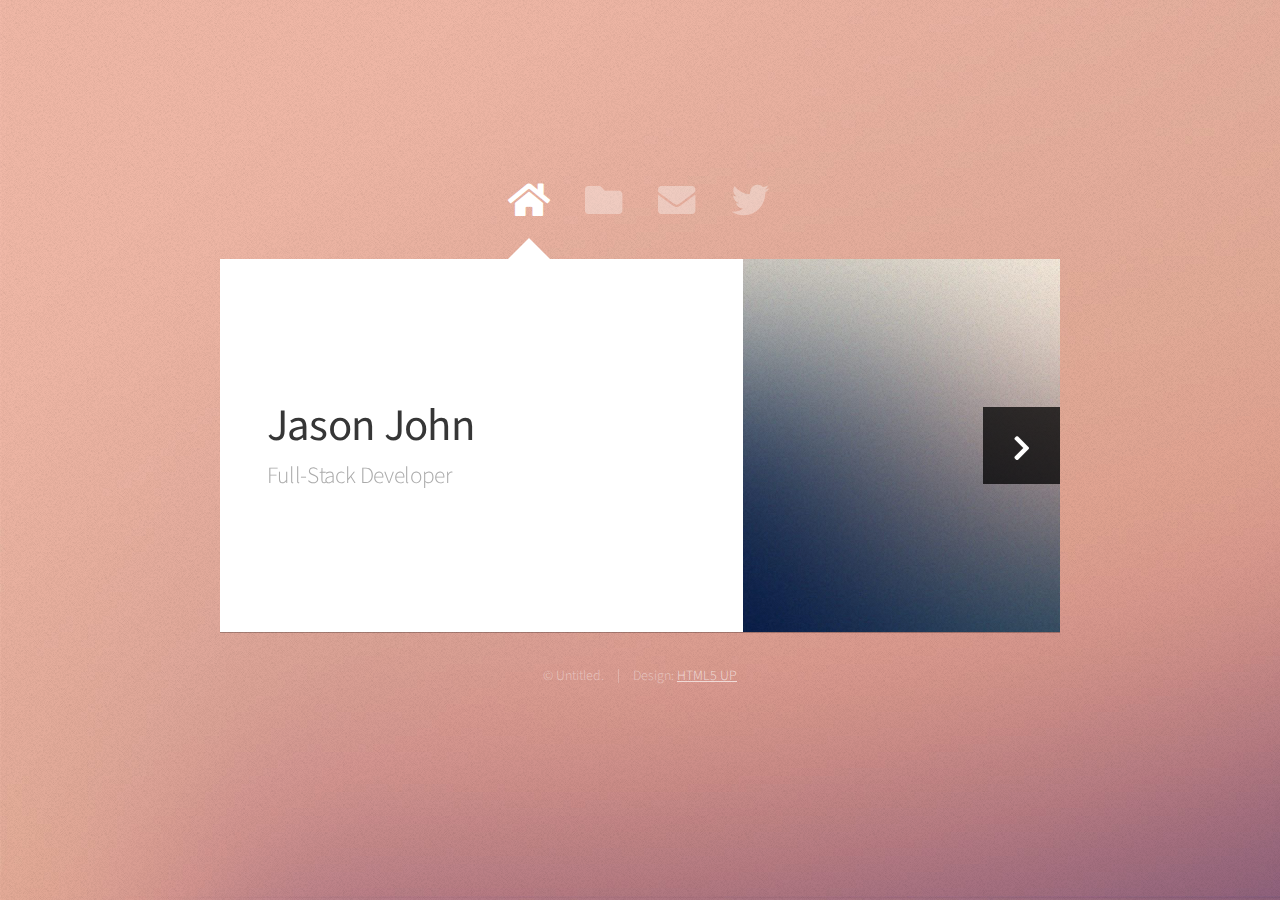
==== commit 08e318a3: "final modifications 7/26/2024" ====
--- a/index.html
+++ b/index.html
@@ -31,8 +31,8 @@
 						<!-- Me -->
 							<article id="home" class="panel intro">
 								<header>
-									<h1>Jane Doe</h1>
-									<p>Senior Astral Projectionist</p>
+									<h1>Jason John</h1>
+									<p>Full-Stack Developer</p>
 								</header>
 								<a href="#work" class="jumplink pic">
 									<span class="arrow icon solid fa-chevron-right"><span>See my work</span></span>
